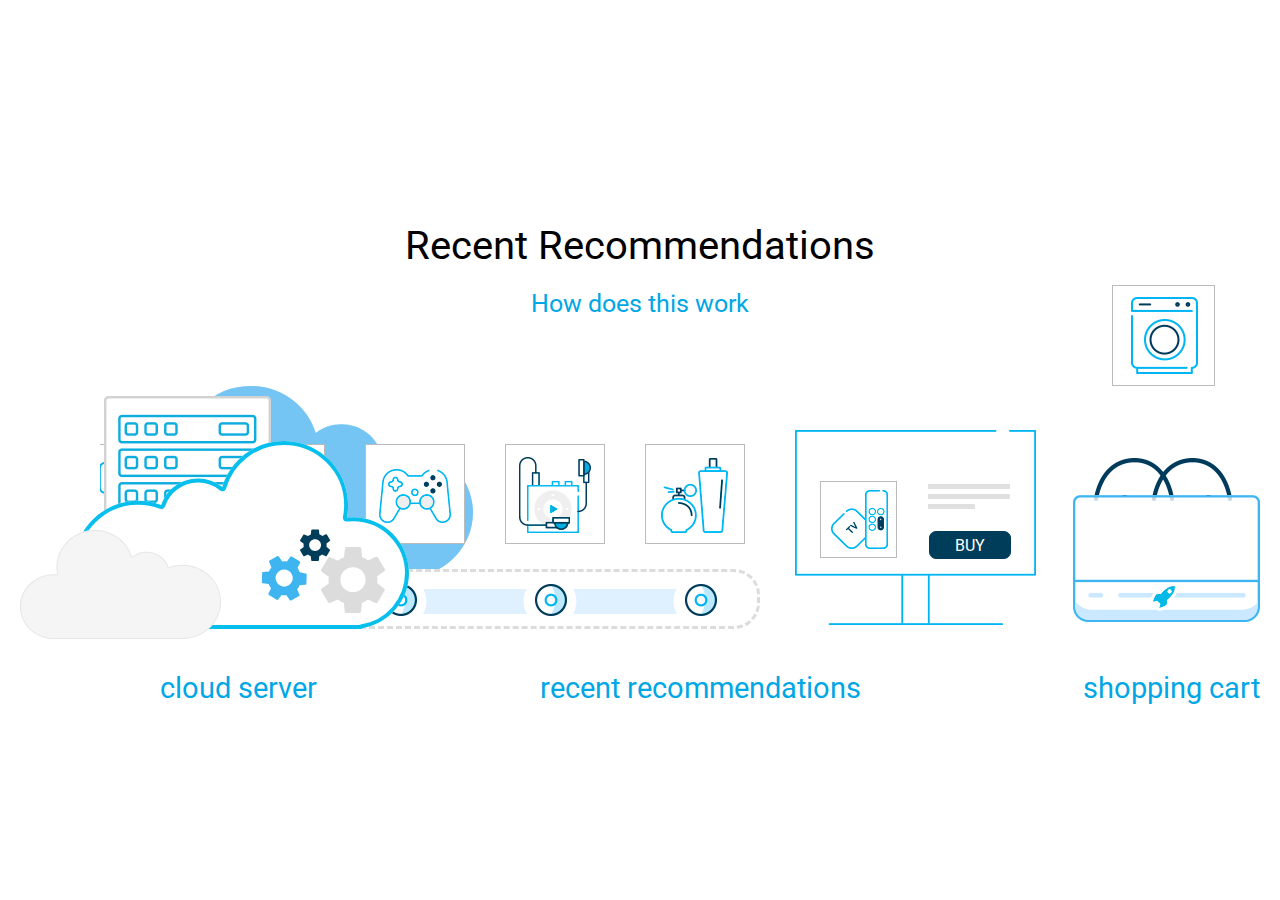
==== index.html @ 7ccb5d29 "first commit" ====
<!DOCTYPE html>
<html lang="en">

<head>
	<meta charset="UTF-8">
	<title>REKA-test</title>
	<meta name="description" content="Тестовое задание для студии REKA">

	<link href="https://fonts.googleapis.com/css?family=Roboto:400,500,700&amp;subset=cyrillic" rel="stylesheet">
	<link rel="stylesheet" href="css/style.min.css">
</head>

<body id="main-page">
	<main>
		<h1>Recent Recommendations</h1>
		<p class="caption">How does this work</p>

		<section class="sect-animations">
			<!-- Clouds -->
			<object class="hardware" type="image/svg+xml" data="img/hardware.svg"></object>

			<div class="cloud cloud-with-gears">
				<object type="image/svg+xml" data="img/cloud-big.svg"></object>
				<object class="gear gear-big" type="image/svg+xml" data="img/gear-big.svg"></object>
				<object class="gear gear-md" type="image/svg+xml" data="img/gear-md.svg"></object>
				<object class="gear gear-sm" type="image/svg+xml" data="img/gear-sm.svg"></object>
			</div>

			<object class="cloud cloud-md" type="image/svg+xml" data="img/cloud-md.svg"></object>
			<object class="cloud cloud-sm" type="image/svg+xml" data="img/cloud-sm.svg"></object>
			<!-- ###Clouds -->

			<!-- Transporter -->
			<div class="goods-hider">
				<div class="goods-items">
					<object class="goods-item" type="image/svg+xml" data="img/goods/item1.svg"></object>
					<object class="goods-item" type="image/svg+xml" data="img/goods/item2.svg"></object>
					<object class="goods-item" type="image/svg+xml" data="img/goods/item3.svg"></object>
					<object class="goods-item" type="image/svg+xml" data="img/goods/item4.svg"></object>

					<object class="goods-item" type="image/svg+xml" data="img/goods/item5.svg"></object>
					<object class="goods-item" type="image/svg+xml" data="img/goods/item6.svg"></object>
					<object class="goods-item" type="image/svg+xml" data="img/goods/item7.svg"></object>
					<object class="goods-item" type="image/svg+xml" data="img/goods/item8.svg"></object>
					<object class="goods-item" type="image/svg+xml" data="img/goods/item9.svg"></object>
					<object class="goods-item" type="image/svg+xml" data="img/goods/item10.svg"></object>
					<object class="goods-item" type="image/svg+xml" data="img/goods/item1.svg"></object>
					<object class="goods-item" type="image/svg+xml" data="img/goods/item2.svg"></object>
					<object class="goods-item" type="image/svg+xml" data="img/goods/item3.svg"></object>
					<object class="goods-item" type="image/svg+xml" data="img/goods/item4.svg"></object>
				</div>
			</div>

			<div class="transport-line">
				<object class="sleeve sleeve1" type="image/svg+xml" data="img/sleeve.svg"></object>
				<object class="sleeve sleeve2" type="image/svg+xml" data="img/sleeve.svg"></object>
				<object class="sleeve sleeve3" type="image/svg+xml" data="img/sleeve.svg"></object>
				<object class="sleeve sleeve4" type="image/svg+xml" data="img/sleeve.svg"></object>
				<object class="shape shape1" type="image/svg+xml" data="img/shape.svg"></object>
				<object class="shape shape2" type="image/svg+xml" data="img/shape.svg"></object>
				<object class="shape shape3" type="image/svg+xml" data="img/shape.svg"></object>
			</div>
			<!-- ###Transporter -->

			<!-- Screen -->
			<div class="screen">
				<object type="image/svg+xml" data="img/screen.svg"></object>
				<a href="">Buy</a>
			</div>
			<!-- ###Screen -->

			<!-- Cart -->
			<object class="cart cart-item" type="image/svg+xml" data="img/cart-item.svg"></object>
			<object class="cart cart-handle" type="image/svg+xml" data="img/cart-handle.svg"></object>
			<object class="cart cart-body" type="image/svg+xml" data="img/cart-body.svg"></object>
			<object class="cart cart-rocket" type="image/svg+xml" data="img/cart-rocket.svg"></object>
			<!-- ###Cart -->
		</section>

		<section class="sect-headings">
			<p>cloud server</p>
			<p>recent recommendations</p>
			<p>shopping cart</p>
		</section>
	</main>

	<div class="popup">
		<form action="">
			<a href="" class="btn-close"></a>
			<h2>Оставить заявку</h2>

			<label for="name">ваше имя</label>
			<input id="name" type="text" name="name" placeholder="Введите имя">

			<label for="email">email</label>
			<input id="email" type="text" name="email" placeholder="Введите email">

			<label for="text">телефон</label>
			<input id="text" type="text" name="email" placeholder="+7 (9XX) XXX—XX—XX">

			<input id="privacy" type="checkbox" name="privacy" checked required>
			<label for="privacy" class="privacy-policy"><span>принимаю <a href="./privacy-policy.html" target="_blank">пользовательское соглашение</a></span></label>

			<btn class="submit" type="submit">отправить заявку</btn>
		</form>
	</div>

	<div class="overlay"></div>

	<script src="js/custom.js"></script>
</body>

</html>
---- css/style.min.css ----
@-webkit-keyframes shake{25%{-webkit-transform:translateX(-5%);transform:translateX(-5%)}75%{-webkit-transform:translateX(5%);transform:translateX(5%)}}@keyframes shake{25%{-webkit-transform:translateX(-5%);transform:translateX(-5%)}75%{-webkit-transform:translateX(5%);transform:translateX(5%)}}@-webkit-keyframes rotate{100%{-webkit-transform:rotate(360deg);transform:rotate(360deg)}}@keyframes rotate{100%{-webkit-transform:rotate(360deg);transform:rotate(360deg)}}@-webkit-keyframes transport-line{100%{width:600px}}@keyframes transport-line{100%{width:600px}}@-webkit-keyframes transport-items{10%{-webkit-transform:translateX(140px);transform:translateX(140px)}20%{-webkit-transform:translateX(280px);transform:translateX(280px)}30%{-webkit-transform:translateX(420px);transform:translateX(420px)}40%{-webkit-transform:translateX(560px);transform:translateX(560px)}50%{-webkit-transform:translateX(700px);transform:translateX(700px)}60%{-webkit-transform:translateX(840px);transform:translateX(840px)}70%{-webkit-transform:translateX(980px);transform:translateX(980px)}80%{-webkit-transform:translateX(1120px);transform:translateX(1120px)}90%{-webkit-transform:translateX(1260px);transform:translateX(1260px)}100%{-webkit-transform:translateX(1400px);transform:translateX(1400px)}}@keyframes transport-items{10%{-webkit-transform:translateX(140px);transform:translateX(140px)}20%{-webkit-transform:translateX(280px);transform:translateX(280px)}30%{-webkit-transform:translateX(420px);transform:translateX(420px)}40%{-webkit-transform:translateX(560px);transform:translateX(560px)}50%{-webkit-transform:translateX(700px);transform:translateX(700px)}60%{-webkit-transform:translateX(840px);transform:translateX(840px)}70%{-webkit-transform:translateX(980px);transform:translateX(980px)}80%{-webkit-transform:translateX(1120px);transform:translateX(1120px)}90%{-webkit-transform:translateX(1260px);transform:translateX(1260px)}100%{-webkit-transform:translateX(1400px);transform:translateX(1400px)}}@-webkit-keyframes cart-item{30%{-webkit-transform:translateY(160px);transform:translateY(160px)}100%{-webkit-transform:translateY(160px);transform:translateY(160px)}}@keyframes cart-item{30%{-webkit-transform:translateY(160px);transform:translateY(160px)}100%{-webkit-transform:translateY(160px);transform:translateY(160px)}}@-webkit-keyframes rocket{30%{-webkit-transform:translate(0);transform:translate(0)}100%{-webkit-transform:translate(160px,-160px);transform:translate(160px,-160px)}}@keyframes rocket{30%{-webkit-transform:translate(0);transform:translate(0)}100%{-webkit-transform:translate(160px,-160px);transform:translate(160px,-160px)}}*{-webkit-box-sizing:border-box;box-sizing:border-box}a,btn,input{outline:0}p{margin:0}::-moz-selection{color:#fff;background:#3eb5f1}::selection{color:#fff;background:#3eb5f1}body{margin:0;display:-webkit-box;display:-ms-flexbox;display:flex;-webkit-box-pack:center;-ms-flex-pack:center;justify-content:center;-webkit-box-align:center;-ms-flex-align:center;align-items:center;height:100vh;font-family:Roboto,sans-serif;text-align:center}main{padding:0 20px;width:1200px}#main-page main{width:1485px;overflow:hidden}h1{margin-bottom:20px;font-size:40px;font-weight:400}p.caption{margin-bottom:68px;font-size:25px;color:#00a7e5}.sect-animations{position:relative;margin-bottom:32px;width:100%;height:253px}.sect-headings{display:-webkit-box;display:-ms-flexbox;display:flex;-webkit-box-pack:justify;-ms-flex-pack:justify;justify-content:space-between}.sect-headings p{color:#00a7e5;font-size:29px}.sect-headings p:first-child{padding-left:140px}.hardware{z-index:1;position:absolute;top:10px;left:84px}.cloud{position:absolute;-webkit-animation:shake 4s linear infinite;animation:shake 4s linear infinite}.cloud-with-gears{z-index:2;position:absolute;bottom:10px;left:54px;width:335px;height:188px}.cloud-md{top:0;left:98px}.cloud-sm{z-index:3;bottom:0;left:0}.gear{position:absolute;-webkit-animation:rotate 4s linear infinite;animation:rotate 4s linear infinite}.gear-big{bottom:16px;right:24px}.gear-md{bottom:28px;right:102px}.gear-sm{bottom:68px;right:78px}.goods-hider{display:-webkit-box;display:-ms-flexbox;display:flex;-webkit-box-pack:end;-ms-flex-pack:end;justify-content:flex-end;position:absolute;top:58px;right:515px;width:645px;height:100px;overflow:hidden}.goods-items{display:-webkit-box;display:-ms-flexbox;display:flex;-webkit-animation:transport-items 24s linear infinite;animation:transport-items 24s linear infinite}.goods-item{padding:0 20px}.goods-item:hover{-webkit-animation:shake .5s linear infinite;animation:shake .5s linear infinite}.goods-item:first-child{padding-left:0}.goods-item:last-child{padding-right:0}.transport-line{position:absolute;bottom:10px;right:500px;width:675px;height:60px;border-radius:26px;border:3px dashed #dcdcdc;background-color:#fff;-webkit-animation:transport-line 5s linear infinite;animation:transport-line 5s linear infinite}.sleeve{position:absolute;bottom:10px;-webkit-animation:rotate 2s linear infinite;animation:rotate 2s linear infinite}.sleeve1{right:40px}.sleeve2{right:190px}.sleeve3{right:340px}.sleeve4{right:490px}.shape{position:absolute;bottom:12px;-webkit-animation:shake .5s ease-in-out infinite;animation:shake .5s ease-in-out infinite}.shape1{right:80px}.shape2{right:230px}.shape3{right:378px}.screen{position:absolute;bottom:10px;right:224px}.screen a{position:absolute;top:101px;right:25px;padding:4px 25px 3px;font-size:16px;color:#fff;text-transform:uppercase;text-decoration:none;border:1px solid #003d5b;border-radius:7px;background-color:#003d5b;-webkit-transition:.8s ease-in-out;-o-transition:.8s ease-in-out;transition:.8s ease-in-out}.screen a:hover{color:#003d5b;background-color:#fff}.cart{position:absolute}.cart-handle{bottom:138px;right:28px}.cart-body{z-index:2;bottom:17px;right:0}.cart-item{z-index:1;bottom:100%;right:45px;-webkit-animation:cart-item 4s ease-in-out infinite;animation:cart-item 4s ease-in-out infinite;-webkit-animation-delay:2s;animation-delay:2s}.cart-rocket{z-index:2;bottom:28px;right:82px;-webkit-animation:rocket 4s ease-in-out infinite;animation:rocket 4s ease-in-out infinite;-webkit-animation-delay:2s;animation-delay:2s}.overlay{display:none;z-index:3;position:absolute;width:100%;height:100%;background-color:#000;opacity:.2;cursor:pointer}.popup{display:none;z-index:4;position:absolute;top:50%;left:50%;-webkit-transform:translate(-50%,-50%);-ms-transform:translate(-50%,-50%);transform:translate(-50%,-50%);padding:42px 50px;width:388px;border-radius:3px;background-color:#fff;-webkit-box-shadow:0 6px 36px 10px rgba(0,1,1,.09);box-shadow:0 6px 36px 10px rgba(0,1,1,.09)}.btn-close{position:absolute;top:18px;right:18px;height:20px;width:20px;font-size:0;opacity:1;cursor:pointer}.btn-close::before{content:'';position:absolute;top:-4px;left:50%;-webkit-transform:rotate(45deg);-ms-transform:rotate(45deg);transform:rotate(45deg);height:26px;width:1px;background-color:#bfbfbf}.btn-close::after{content:'';position:absolute;top:-4px;left:50%;-webkit-transform:rotate(-45deg);-ms-transform:rotate(-45deg);transform:rotate(-45deg);height:26px;width:1px;background-color:#bfbfbf}.btn-close:hover::after,.btn-close:hover::before{width:2px}.popup h2{margin:0 0 25px;font-size:18px;font-weight:500;text-transform:uppercase;color:#3eb5f1}label{margin-bottom:6px;display:block;font-size:10px;text-transform:uppercase;text-align:left;color:#646464;font-weight:500;cursor:pointer}input{margin-bottom:20px;padding:14px;width:100%;font-size:12px;color:#a4a4a4;border-radius:2px;border:1px solid #e1e1e1;background-color:#f7f7f7}input[type=checkbox]{display:none}.privacy-policy{display:-webkit-box;display:-ms-flexbox;display:flex;-webkit-box-align:center;-ms-flex-align:center;align-items:center;position:relative;margin-bottom:32px}.privacy-policy::before{content:'';margin-right:8px;width:18px;height:18px;border-radius:2px;border:1px solid #e1e1e1;background-color:#f7f7f7}input[type=checkbox]:checked+.privacy-policy:after{content:'';position:absolute;left:5px;top:50%;-webkit-transform:translateY(-50%);-ms-transform:translateY(-50%);transform:translateY(-50%);width:10px;height:10px;border-radius:2px;background-color:#3eb5f1}.privacy-policy a{color:inherit;font-weight:400;font-size:10px;line-height:21.99px;-webkit-transition:.8s ease;-o-transition:.8s ease;transition:.8s ease}.privacy-policy a:hover{color:#3eb5f1}.submit{display:block;margin:0 auto;padding:18px;width:205px;font-size:12px;text-transform:uppercase;color:#fff;background-color:#3eb5f1;cursor:pointer;border-radius:25px;-webkit-transition:1s ease;-o-transition:1s ease;transition:1s ease}.submit:hover{background-color:#3e75f1}input:focus{border-color:#3eb5f1}input::-webkit-input-placeholder{color:#a4a4a4}input::-moz-placeholder{color:#a4a4a4}input:-moz-placeholder{color:#a4a4a4}input:-ms-input-placeholder{color:#a4a4a4}
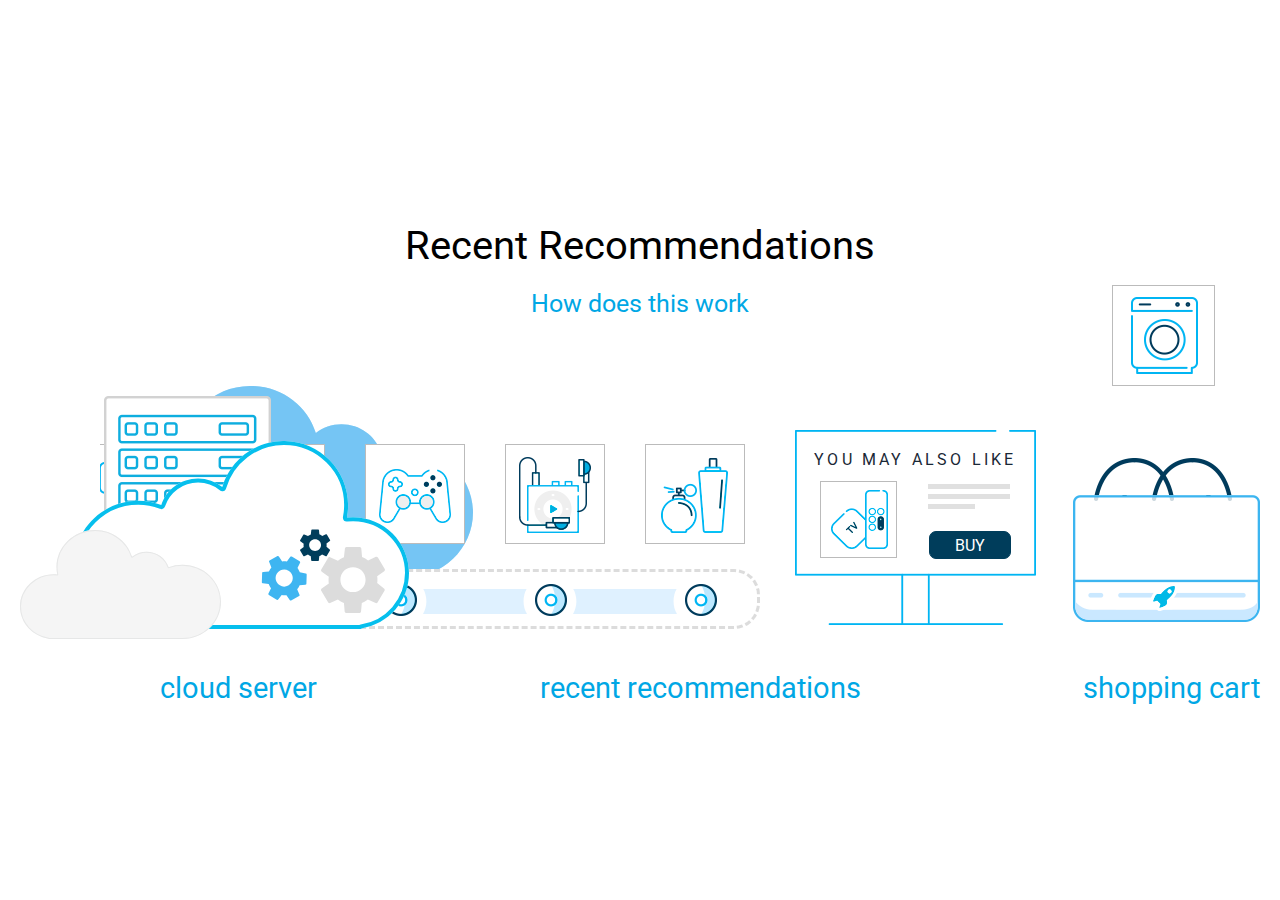
==== commit 0f1a56b8: "правки для валидатора" ====
--- a/index.html
+++ b/index.html
@@ -6,6 +6,7 @@
 	<title>REKA-test</title>
 	<meta name="description" content="Тестовое задание для студии REKA">
 
+	<link rel="icon" type="image/x-icon" href="https://assets-cdn.github.com/favicon.ico">
 	<link href="https://fonts.googleapis.com/css?family=Roboto:400,500,700&amp;subset=cyrillic" rel="stylesheet">
 	<link rel="stylesheet" href="css/style.min.css">
 </head>
@@ -65,6 +66,7 @@
 			<!-- Screen -->
 			<div class="screen">
 				<object type="image/svg+xml" data="img/screen.svg"></object>
+				<p>You may also like</p>
 				<a href="">Buy</a>
 			</div>
 			<!-- ###Screen -->
@@ -85,7 +87,7 @@
 	</main>
 
 	<div class="popup">
-		<form action="">
+		<form>
 			<a href="" class="btn-close"></a>
 			<h2>Оставить заявку</h2>
 
@@ -101,11 +103,12 @@
 			<input id="privacy" type="checkbox" name="privacy" checked required>
 			<label for="privacy" class="privacy-policy"><span>принимаю <a href="./privacy-policy.html" target="_blank">пользовательское соглашение</a></span></label>
 
-			<btn class="submit" type="submit">отправить заявку</btn>
+			<button class="submit" type="submit">отправить заявку</button>
 		</form>
 	</div>
 
 	<div class="overlay"></div>
+	<div class="loader"></div>
 
 	<script src="js/custom.js"></script>
 </body>
--- a/css/style.min.css
+++ b/css/style.min.css
@@ -1 +1 @@
-@-webkit-keyframes shake{25%{-webkit-transform:translateX(-5%);transform:translateX(-5%)}75%{-webkit-transform:translateX(5%);transform:translateX(5%)}}@keyframes shake{25%{-webkit-transform:translateX(-5%);transform:translateX(-5%)}75%{-webkit-transform:translateX(5%);transform:translateX(5%)}}@-webkit-keyframes rotate{100%{-webkit-transform:rotate(360deg);transform:rotate(360deg)}}@keyframes rotate{100%{-webkit-transform:rotate(360deg);transform:rotate(360deg)}}@-webkit-keyframes transport-line{100%{width:600px}}@keyframes transport-line{100%{width:600px}}@-webkit-keyframes transport-items{10%{-webkit-transform:translateX(140px);transform:translateX(140px)}20%{-webkit-transform:translateX(280px);transform:translateX(280px)}30%{-webkit-transform:translateX(420px);transform:translateX(420px)}40%{-webkit-transform:translateX(560px);transform:translateX(560px)}50%{-webkit-transform:translateX(700px);transform:translateX(700px)}60%{-webkit-transform:translateX(840px);transform:translateX(840px)}70%{-webkit-transform:translateX(980px);transform:translateX(980px)}80%{-webkit-transform:translateX(1120px);transform:translateX(1120px)}90%{-webkit-transform:translateX(1260px);transform:translateX(1260px)}100%{-webkit-transform:translateX(1400px);transform:translateX(1400px)}}@keyframes transport-items{10%{-webkit-transform:translateX(140px);transform:translateX(140px)}20%{-webkit-transform:translateX(280px);transform:translateX(280px)}30%{-webkit-transform:translateX(420px);transform:translateX(420px)}40%{-webkit-transform:translateX(560px);transform:translateX(560px)}50%{-webkit-transform:translateX(700px);transform:translateX(700px)}60%{-webkit-transform:translateX(840px);transform:translateX(840px)}70%{-webkit-transform:translateX(980px);transform:translateX(980px)}80%{-webkit-transform:translateX(1120px);transform:translateX(1120px)}90%{-webkit-transform:translateX(1260px);transform:translateX(1260px)}100%{-webkit-transform:translateX(1400px);transform:translateX(1400px)}}@-webkit-keyframes cart-item{30%{-webkit-transform:translateY(160px);transform:translateY(160px)}100%{-webkit-transform:translateY(160px);transform:translateY(160px)}}@keyframes cart-item{30%{-webkit-transform:translateY(160px);transform:translateY(160px)}100%{-webkit-transform:translateY(160px);transform:translateY(160px)}}@-webkit-keyframes rocket{30%{-webkit-transform:translate(0);transform:translate(0)}100%{-webkit-transform:translate(160px,-160px);transform:translate(160px,-160px)}}@keyframes rocket{30%{-webkit-transform:translate(0);transform:translate(0)}100%{-webkit-transform:translate(160px,-160px);transform:translate(160px,-160px)}}*{-webkit-box-sizing:border-box;box-sizing:border-box}a,btn,input{outline:0}p{margin:0}::-moz-selection{color:#fff;background:#3eb5f1}::selection{color:#fff;background:#3eb5f1}body{margin:0;display:-webkit-box;display:-ms-flexbox;display:flex;-webkit-box-pack:center;-ms-flex-pack:center;justify-content:center;-webkit-box-align:center;-ms-flex-align:center;align-items:center;height:100vh;font-family:Roboto,sans-serif;text-align:center}main{padding:0 20px;width:1200px}#main-page main{width:1485px;overflow:hidden}h1{margin-bottom:20px;font-size:40px;font-weight:400}p.caption{margin-bottom:68px;font-size:25px;color:#00a7e5}.sect-animations{position:relative;margin-bottom:32px;width:100%;height:253px}.sect-headings{display:-webkit-box;display:-ms-flexbox;display:flex;-webkit-box-pack:justify;-ms-flex-pack:justify;justify-content:space-between}.sect-headings p{color:#00a7e5;font-size:29px}.sect-headings p:first-child{padding-left:140px}.hardware{z-index:1;position:absolute;top:10px;left:84px}.cloud{position:absolute;-webkit-animation:shake 4s linear infinite;animation:shake 4s linear infinite}.cloud-with-gears{z-index:2;position:absolute;bottom:10px;left:54px;width:335px;height:188px}.cloud-md{top:0;left:98px}.cloud-sm{z-index:3;bottom:0;left:0}.gear{position:absolute;-webkit-animation:rotate 4s linear infinite;animation:rotate 4s linear infinite}.gear-big{bottom:16px;right:24px}.gear-md{bottom:28px;right:102px}.gear-sm{bottom:68px;right:78px}.goods-hider{display:-webkit-box;display:-ms-flexbox;display:flex;-webkit-box-pack:end;-ms-flex-pack:end;justify-content:flex-end;position:absolute;top:58px;right:515px;width:645px;height:100px;overflow:hidden}.goods-items{display:-webkit-box;display:-ms-flexbox;display:flex;-webkit-animation:transport-items 24s linear infinite;animation:transport-items 24s linear infinite}.goods-item{padding:0 20px}.goods-item:hover{-webkit-animation:shake .5s linear infinite;animation:shake .5s linear infinite}.goods-item:first-child{padding-left:0}.goods-item:last-child{padding-right:0}.transport-line{position:absolute;bottom:10px;right:500px;width:675px;height:60px;border-radius:26px;border:3px dashed #dcdcdc;background-color:#fff;-webkit-animation:transport-line 5s linear infinite;animation:transport-line 5s linear infinite}.sleeve{position:absolute;bottom:10px;-webkit-animation:rotate 2s linear infinite;animation:rotate 2s linear infinite}.sleeve1{right:40px}.sleeve2{right:190px}.sleeve3{right:340px}.sleeve4{right:490px}.shape{position:absolute;bottom:12px;-webkit-animation:shake .5s ease-in-out infinite;animation:shake .5s ease-in-out infinite}.shape1{right:80px}.shape2{right:230px}.shape3{right:378px}.screen{position:absolute;bottom:10px;right:224px}.screen a{position:absolute;top:101px;right:25px;padding:4px 25px 3px;font-size:16px;color:#fff;text-transform:uppercase;text-decoration:none;border:1px solid #003d5b;border-radius:7px;background-color:#003d5b;-webkit-transition:.8s ease-in-out;-o-transition:.8s ease-in-out;transition:.8s ease-in-out}.screen a:hover{color:#003d5b;background-color:#fff}.cart{position:absolute}.cart-handle{bottom:138px;right:28px}.cart-body{z-index:2;bottom:17px;right:0}.cart-item{z-index:1;bottom:100%;right:45px;-webkit-animation:cart-item 4s ease-in-out infinite;animation:cart-item 4s ease-in-out infinite;-webkit-animation-delay:2s;animation-delay:2s}.cart-rocket{z-index:2;bottom:28px;right:82px;-webkit-animation:rocket 4s ease-in-out infinite;animation:rocket 4s ease-in-out infinite;-webkit-animation-delay:2s;animation-delay:2s}.overlay{display:none;z-index:3;position:absolute;width:100%;height:100%;background-color:#000;opacity:.2;cursor:pointer}.popup{display:none;z-index:4;position:absolute;top:50%;left:50%;-webkit-transform:translate(-50%,-50%);-ms-transform:translate(-50%,-50%);transform:translate(-50%,-50%);padding:42px 50px;width:388px;border-radius:3px;background-color:#fff;-webkit-box-shadow:0 6px 36px 10px rgba(0,1,1,.09);box-shadow:0 6px 36px 10px rgba(0,1,1,.09)}.btn-close{position:absolute;top:18px;right:18px;height:20px;width:20px;font-size:0;opacity:1;cursor:pointer}.btn-close::before{content:'';position:absolute;top:-4px;left:50%;-webkit-transform:rotate(45deg);-ms-transform:rotate(45deg);transform:rotate(45deg);height:26px;width:1px;background-color:#bfbfbf}.btn-close::after{content:'';position:absolute;top:-4px;left:50%;-webkit-transform:rotate(-45deg);-ms-transform:rotate(-45deg);transform:rotate(-45deg);height:26px;width:1px;background-color:#bfbfbf}.btn-close:hover::after,.btn-close:hover::before{width:2px}.popup h2{margin:0 0 25px;font-size:18px;font-weight:500;text-transform:uppercase;color:#3eb5f1}label{margin-bottom:6px;display:block;font-size:10px;text-transform:uppercase;text-align:left;color:#646464;font-weight:500;cursor:pointer}input{margin-bottom:20px;padding:14px;width:100%;font-size:12px;color:#a4a4a4;border-radius:2px;border:1px solid #e1e1e1;background-color:#f7f7f7}input[type=checkbox]{display:none}.privacy-policy{display:-webkit-box;display:-ms-flexbox;display:flex;-webkit-box-align:center;-ms-flex-align:center;align-items:center;position:relative;margin-bottom:32px}.privacy-policy::before{content:'';margin-right:8px;width:18px;height:18px;border-radius:2px;border:1px solid #e1e1e1;background-color:#f7f7f7}input[type=checkbox]:checked+.privacy-policy:after{content:'';position:absolute;left:5px;top:50%;-webkit-transform:translateY(-50%);-ms-transform:translateY(-50%);transform:translateY(-50%);width:10px;height:10px;border-radius:2px;background-color:#3eb5f1}.privacy-policy a{color:inherit;font-weight:400;font-size:10px;line-height:21.99px;-webkit-transition:.8s ease;-o-transition:.8s ease;transition:.8s ease}.privacy-policy a:hover{color:#3eb5f1}.submit{display:block;margin:0 auto;padding:18px;width:205px;font-size:12px;text-transform:uppercase;color:#fff;background-color:#3eb5f1;cursor:pointer;border-radius:25px;-webkit-transition:1s ease;-o-transition:1s ease;transition:1s ease}.submit:hover{background-color:#3e75f1}input:focus{border-color:#3eb5f1}input::-webkit-input-placeholder{color:#a4a4a4}input::-moz-placeholder{color:#a4a4a4}input:-moz-placeholder{color:#a4a4a4}input:-ms-input-placeholder{color:#a4a4a4}+@-webkit-keyframes shake{25%{-webkit-transform:translateX(-5%);transform:translateX(-5%)}75%{-webkit-transform:translateX(5%);transform:translateX(5%)}}@keyframes shake{25%{-webkit-transform:translateX(-5%);transform:translateX(-5%)}75%{-webkit-transform:translateX(5%);transform:translateX(5%)}}@-webkit-keyframes rotate{100%{-webkit-transform:rotate(360deg);transform:rotate(360deg)}}@keyframes rotate{100%{-webkit-transform:rotate(360deg);transform:rotate(360deg)}}@-webkit-keyframes transport-line{100%{width:600px}}@keyframes transport-line{100%{width:600px}}@-webkit-keyframes transport-items{10%{-webkit-transform:translateX(140px);transform:translateX(140px)}20%{-webkit-transform:translateX(280px);transform:translateX(280px)}30%{-webkit-transform:translateX(420px);transform:translateX(420px)}40%{-webkit-transform:translateX(560px);transform:translateX(560px)}50%{-webkit-transform:translateX(700px);transform:translateX(700px)}60%{-webkit-transform:translateX(840px);transform:translateX(840px)}70%{-webkit-transform:translateX(980px);transform:translateX(980px)}80%{-webkit-transform:translateX(1120px);transform:translateX(1120px)}90%{-webkit-transform:translateX(1260px);transform:translateX(1260px)}100%{-webkit-transform:translateX(1400px);transform:translateX(1400px)}}@keyframes transport-items{10%{-webkit-transform:translateX(140px);transform:translateX(140px)}20%{-webkit-transform:translateX(280px);transform:translateX(280px)}30%{-webkit-transform:translateX(420px);transform:translateX(420px)}40%{-webkit-transform:translateX(560px);transform:translateX(560px)}50%{-webkit-transform:translateX(700px);transform:translateX(700px)}60%{-webkit-transform:translateX(840px);transform:translateX(840px)}70%{-webkit-transform:translateX(980px);transform:translateX(980px)}80%{-webkit-transform:translateX(1120px);transform:translateX(1120px)}90%{-webkit-transform:translateX(1260px);transform:translateX(1260px)}100%{-webkit-transform:translateX(1400px);transform:translateX(1400px)}}@-webkit-keyframes cart-item{30%{-webkit-transform:translateY(160px);transform:translateY(160px)}100%{-webkit-transform:translateY(160px);transform:translateY(160px)}}@keyframes cart-item{30%{-webkit-transform:translateY(160px);transform:translateY(160px)}100%{-webkit-transform:translateY(160px);transform:translateY(160px)}}@-webkit-keyframes rocket{30%{-webkit-transform:translate(0);transform:translate(0)}100%{-webkit-transform:translate(160px,-160px);transform:translate(160px,-160px)}}@keyframes rocket{30%{-webkit-transform:translate(0);transform:translate(0)}100%{-webkit-transform:translate(160px,-160px);transform:translate(160px,-160px)}}@keyframes loader{25%{border-color:brown}50%{border-color:coral}75%{border-color:#006400}}*{-webkit-box-sizing:border-box;box-sizing:border-box}a,button,input{outline:0}p{margin:0}::-moz-selection{color:#fff;background:#3eb5f1}::selection{color:#fff;background:#3eb5f1}body{margin:0;display:-webkit-box;display:-ms-flexbox;display:flex;-webkit-box-pack:center;-ms-flex-pack:center;justify-content:center;-webkit-box-align:center;-ms-flex-align:center;align-items:center;height:100vh;font-family:Roboto,sans-serif;text-align:center}.loader{z-index:100;position:absolute;display:flex;justify-content:center;align-items:center;width:100%;height:100%;top:0;left:0;background-color:#00a7e5}.loader::before{content:"";width:50px;height:50px;border:5px dotted #fff;border-radius:50%;animation:loader 3s linear infinite,rotate 3s linear infinite}main{padding:0 20px;width:1200px}#main-page main{width:1485px;overflow:hidden}h1{margin-bottom:20px;font-size:40px;font-weight:400}p.caption{margin-bottom:68px;font-size:25px;color:#00a7e5}.sect-animations{position:relative;margin-bottom:32px;width:100%;height:253px}.sect-headings{display:-webkit-box;display:-ms-flexbox;display:flex;-webkit-box-pack:justify;-ms-flex-pack:justify;justify-content:space-between}.sect-headings p{color:#00a7e5;font-size:29px}.sect-headings p:first-child{padding-left:140px}.hardware{z-index:1;position:absolute;top:10px;left:84px}.cloud{position:absolute;-webkit-animation:shake 4s linear infinite;animation:shake 4s linear infinite}.cloud-with-gears{z-index:2;position:absolute;bottom:10px;left:54px;width:335px;height:188px}.cloud-md{top:0;left:98px}.cloud-sm{z-index:3;bottom:0;left:0}.gear{position:absolute;-webkit-animation:rotate 4s linear infinite;animation:rotate 4s linear infinite}.gear-big{bottom:16px;right:24px}.gear-md{bottom:28px;right:102px}.gear-sm{bottom:68px;right:78px}.goods-hider{display:-webkit-box;display:-ms-flexbox;display:flex;-webkit-box-pack:end;-ms-flex-pack:end;justify-content:flex-end;position:absolute;top:58px;right:515px;width:645px;height:100px;overflow:hidden}.goods-items{display:-webkit-box;display:-ms-flexbox;display:flex;-webkit-animation:transport-items 24s linear infinite;animation:transport-items 24s linear infinite}.goods-item{padding:0 20px}.goods-item:hover{-webkit-animation:shake .5s linear infinite;animation:shake .5s linear infinite}.goods-item:first-child{padding-left:0}.goods-item:last-child{padding-right:0}.transport-line{position:absolute;bottom:10px;right:500px;width:675px;height:60px;border-radius:26px;border:3px dashed #dcdcdc;background-color:#fff;-webkit-animation:transport-line 5s linear infinite;animation:transport-line 5s linear infinite}.sleeve{position:absolute;bottom:10px;-webkit-animation:rotate 2s linear infinite;animation:rotate 2s linear infinite}.sleeve1{right:40px}.sleeve2{right:190px}.sleeve3{right:340px}.sleeve4{right:490px}.shape{position:absolute;bottom:12px;-webkit-animation:shake .5s ease-in-out infinite;animation:shake .5s ease-in-out infinite}.shape1{right:80px}.shape2{right:230px}.shape3{right:378px}.screen{position:absolute;bottom:10px;right:224px}.screen p{position:absolute;top:20px;left:0;width:100%;font-size:16px;letter-spacing:3.2px;text-transform:uppercase;text-align:center;color:#1a2836}.screen a{position:absolute;top:101px;right:25px;padding:4px 25px 3px;font-size:16px;color:#fff;text-transform:uppercase;text-decoration:none;border:1px solid #003d5b;border-radius:7px;background-color:#003d5b;-webkit-transition:.8s ease-in-out;-o-transition:.8s ease-in-out;transition:.8s ease-in-out}.screen a:hover{color:#003d5b;background-color:#fff}.cart{position:absolute}.cart-handle{bottom:138px;right:28px}.cart-body{z-index:2;bottom:17px;right:0}.cart-item{z-index:1;bottom:100%;right:45px;-webkit-animation:cart-item 4s ease-in-out infinite;animation:cart-item 4s ease-in-out infinite;-webkit-animation-delay:2s;animation-delay:2s}.cart-rocket{z-index:2;bottom:28px;right:82px;-webkit-animation:rocket 4s ease-in-out infinite;animation:rocket 4s ease-in-out infinite;-webkit-animation-delay:2s;animation-delay:2s}.overlay{display:none;z-index:3;position:absolute;width:100%;height:100%;top:0;left:0;background-color:#000;opacity:.2;cursor:pointer}.popup{display:none;z-index:4;position:absolute;top:50%;left:50%;-webkit-transform:translate(-50%,-50%);-ms-transform:translate(-50%,-50%);transform:translate(-50%,-50%);padding:42px 50px;width:388px;border-radius:3px;background-color:#fff;-webkit-box-shadow:0 6px 36px 10px rgba(0,1,1,.09);box-shadow:0 6px 36px 10px rgba(0,1,1,.09)}.btn-close{position:absolute;top:18px;right:18px;height:20px;width:20px;font-size:0;opacity:1;cursor:pointer}.btn-close::before{content:'';position:absolute;top:-4px;left:50%;-webkit-transform:rotate(45deg);-ms-transform:rotate(45deg);transform:rotate(45deg);height:26px;width:1px;background-color:#bfbfbf}.btn-close::after{content:'';position:absolute;top:-4px;left:50%;-webkit-transform:rotate(-45deg);-ms-transform:rotate(-45deg);transform:rotate(-45deg);height:26px;width:1px;background-color:#bfbfbf}.btn-close:hover::after,.btn-close:hover::before{width:2px}.popup h2{margin:0 0 25px;font-size:18px;font-weight:500;text-transform:uppercase;color:#3eb5f1}label{margin-bottom:6px;display:block;font-size:10px;text-transform:uppercase;text-align:left;color:#646464;font-weight:500;cursor:pointer}input{margin-bottom:20px;padding:14px;width:100%;font-size:12px;color:#a4a4a4;border-radius:2px;border:1px solid #e1e1e1;background-color:#f7f7f7}input[type=checkbox]{display:none}.privacy-policy{display:-webkit-box;display:-ms-flexbox;display:flex;-webkit-box-align:center;-ms-flex-align:center;align-items:center;position:relative;margin-bottom:32px}.privacy-policy::before{content:'';margin-right:8px;width:18px;height:18px;border-radius:2px;border:1px solid #e1e1e1;background-color:#f7f7f7}input[type=checkbox]:checked+.privacy-policy:after{content:'';position:absolute;left:5px;top:50%;-webkit-transform:translateY(-50%);-ms-transform:translateY(-50%);transform:translateY(-50%);width:10px;height:10px;border-radius:2px;background-color:#3eb5f1}.privacy-policy a{color:inherit;font-weight:400;font-size:10px;line-height:21.99px;-webkit-transition:.8s ease;-o-transition:.8s ease;transition:.8s ease}.privacy-policy a:hover{color:#3eb5f1}.submit{display:block;margin:0 auto;padding:18px;width:205px;font-size:12px;text-transform:uppercase;color:#fff;background-color:#3eb5f1;cursor:pointer;border:none;border-radius:25px;-webkit-transition:1s ease;-o-transition:1s ease;transition:1s ease}.submit:hover{background-color:#3e75f1}input:focus{border-color:#3eb5f1}input::-webkit-input-placeholder{color:#a4a4a4}input::-moz-placeholder{color:#a4a4a4}input:-moz-placeholder{color:#a4a4a4}input:-ms-input-placeholder{color:#a4a4a4}